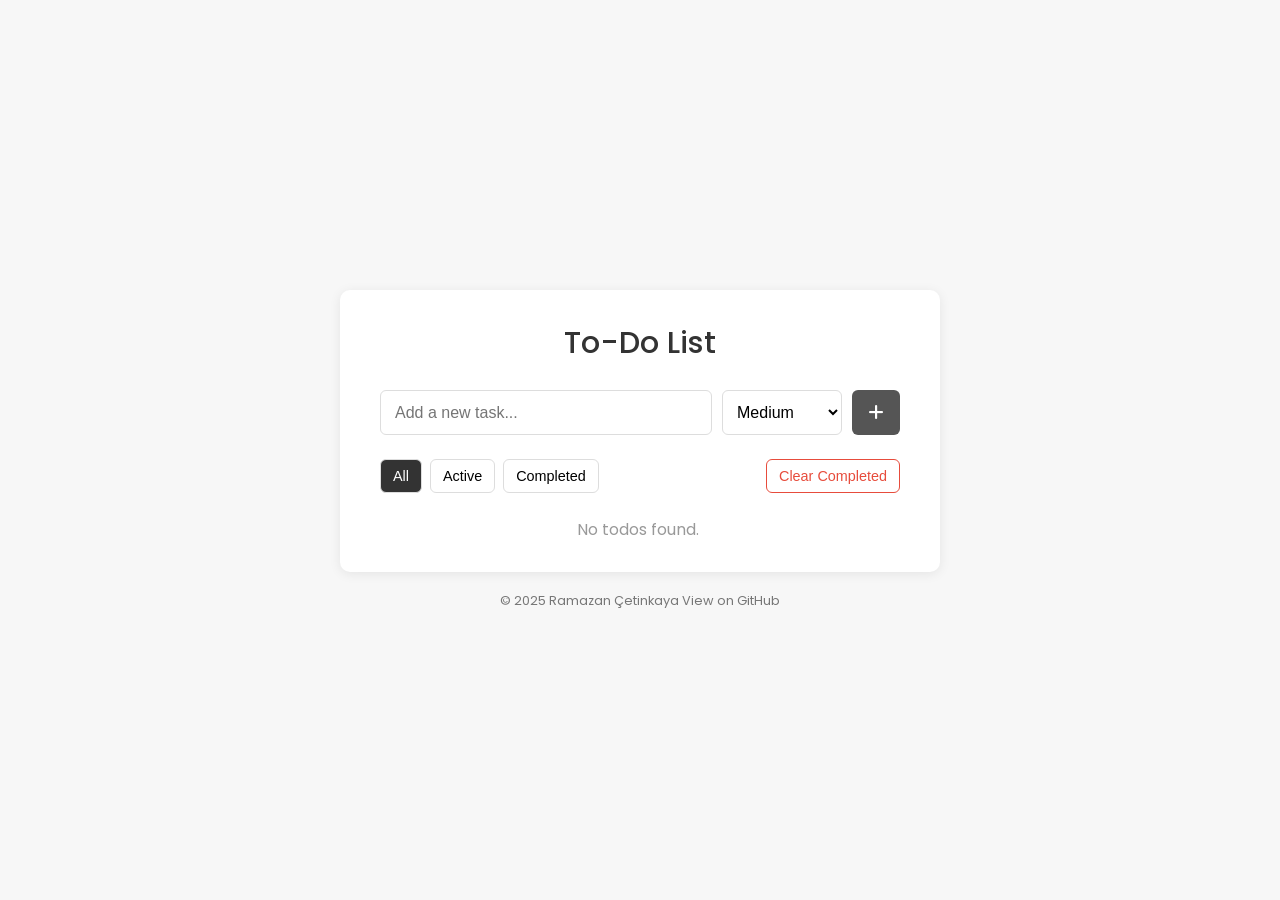
==== index.html @ f0a017ed "refactor: modularize project structure" ====
<!DOCTYPE html>
<html lang="en">
<head>
  <meta charset="UTF-8" />
  <meta name="viewport" content="width=device-width, initial-scale=1.0" />
  <title>To-Do List</title>
  <!-- FontAwesome Icons -->
  <link rel="stylesheet" href="https://cdnjs.cloudflare.com/ajax/libs/font-awesome/6.7.2/css/all.min.css" 
    integrity="sha512-Evv84Mr4kqVGRNSgIGL/F/aIDqQb7xQ2vcrdIwxfjThSH8CSR7PBEakCr51Ck+w+/U6swU2Im1vVX0SVk9ABhg==" 
    crossorigin="anonymous" referrerpolicy="no-referrer" />
  <!-- Google Fonts: Poppins -->
  <link rel="preconnect" href="https://fonts.googleapis.com">
  <link rel="preconnect" href="https://fonts.gstatic.com" crossorigin>
  <link href="https://fonts.googleapis.com/css2?family=Poppins:wght@400;500&display=swap" rel="stylesheet">
  <!-- Modular CSS -->
  <link rel="stylesheet" href="css/style.css">
</head>
<body>
  <!-- Main Application Container -->
  <div class="todo-container">
    <h1>To-Do List</h1>
    <!-- Input Section -->
    <div class="input-section">
      <input type="text" id="todoInput" placeholder="Add a new task..." />
      <select id="todoPriority">
        <option value="low">Low</option>
        <option value="medium" selected>Medium</option>
        <option value="high">High</option>
      </select>
      <button id="addTodoBtn"><i class="fas fa-plus"></i></button>
    </div>
    <!-- Filters Section -->
    <div class="filters">
      <div class="filter-btns">
        <button data-filter="all" class="active">All</button>
        <button data-filter="active">Active</button>
        <button data-filter="completed">Completed</button>
      </div>
      <button class="clear-btn" id="clearCompletedBtn">Clear Completed</button>
    </div>
    <!-- Todo List -->
    <ul class="todo-list" id="todoList">
      <!-- Todos are dynamically injected here -->
    </ul>
  </div>

  <!-- Edit Modal -->
  <div class="modal" id="editModal">
    <div class="modal-content">
      <h2>Edit Todo</h2>
      <input type="text" id="editTodoInput" placeholder="Edit todo..." />
      <div class="modal-actions">
        <button class="cancel-btn" id="cancelEditBtn">Cancel</button>
        <button class="save-btn" id="saveEditBtn">Save</button>
      </div>
    </div>
  </div>

  <!-- Toast Container -->
  <div class="toast-container" id="toastContainer"></div>

  <!-- Footer -->
  <footer>
    &copy; 2025 Ramazan Çetinkaya <a href="https://github.com/ramazancetinkaya/simple-todolist" target="_blank">View on GitHub</a>
  </footer>

  <!-- Modular JS -->
  <script type="module" src="js/app.js"></script>
</body>
</html>
---- css/style.css ----
/* ============================================
   Global Reset and Base Styles
============================================ */
* { margin: 0; padding: 0; box-sizing: border-box; }
html { scroll-behavior: smooth; }
body {
  font-family: 'Poppins', sans-serif;
  background: #f7f7f7;
  color: #333;
  min-height: 100vh;
  display: flex;
  flex-direction: column;
  align-items: center;
  justify-content: center;
  padding: 20px;
}

/* ============================================
   Main Container Styles
============================================ */
.todo-container {
  background: #fff;
  width: 100%;
  max-width: 600px;
  border-radius: 10px;
  box-shadow: 0 2px 12px rgba(0,0,0,0.08);
  padding: 30px 40px;
  transition: box-shadow 0.3s ease;
}
.todo-container:hover { box-shadow: 0 4px 16px rgba(0,0,0,0.1); }
h1 {
  text-align: center;
  margin-bottom: 24px;
  font-size: 1.9rem;
  font-weight: 500;
}

/* ============================================
   Input Section Styles
============================================ */
.input-section {
  display: flex;
  flex-wrap: wrap;
  gap: 10px;
  margin-bottom: 24px;
}
/* Todo text input */
.input-section input[type="text"] {
  flex: 1 1 280px;
  padding: 12px 14px;
  font-size: 1rem;
  border: 1px solid #ddd;
  border-radius: 6px;
  transition: border-color 0.3s;
}
.input-section input[type="text"]:focus {
  outline: none;
  border-color: #555;
}
/* Priority selection dropdown */
.input-section select {
  flex: 0 0 120px;
  padding: 12px 10px;
  font-size: 1rem;
  border: 1px solid #ddd;
  border-radius: 6px;
  background: #fff;
  transition: border-color 0.3s;
}
.input-section select:focus {
  outline: none;
  border-color: #555;
}
/* Add Todo Button */
.input-section button {
  flex: 0 0 auto;
  background: #555;
  border: none;
  color: #fff;
  padding: 0 16px;
  font-size: 1.1rem;
  border-radius: 6px;
  cursor: pointer;
  transition: background 0.3s, transform 0.2s;
}
.input-section button:hover {
  background: #333;
  transform: scale(1.04);
}

/* ============================================
   Filter Section Styles
============================================ */
.filters {
  display: flex;
  justify-content: space-between;
  align-items: center;
  flex-wrap: wrap;
  gap: 10px;
  margin-bottom: 24px;
}
.filter-btns {
  display: flex;
  gap: 8px;
  flex-wrap: wrap;
}
.filter-btns button,
.clear-btn {
  padding: 8px 12px;
  font-size: 0.9rem;
  border: 1px solid #ddd;
  border-radius: 6px;
  background: #fff;
  cursor: pointer;
  transition: background 0.3s, color 0.3s;
}
.filter-btns button.active,
.filter-btns button:hover {
  background: #333;
  color: #fff;
}
.clear-btn {
  border-color: #e74c3c;
  color: #e74c3c;
}
.clear-btn:hover {
  background: #e74c3c;
  color: #fff;
}

/* ============================================
   Todo List Styles
============================================ */
.todo-list {
  list-style: none;
  max-height: 400px;
  overflow-y: auto;
  padding-right: 4px;
}
.todo-item {
  display: flex;
  align-items: center;
  justify-content: space-between;
  padding: 12px;
  border-bottom: 1px solid #f1f1f1;
  transition: background 0.3s;
}
.todo-item:last-child { border-bottom: none; }
.todo-item:hover { background: #f9f9f9; }
.todo-text {
  display: flex;
  align-items: center;
  gap: 10px;
  flex: 1;
  font-size: 1rem;
  word-break: break-word;
}
.todo-text.completed span {
  text-decoration: line-through;
  color: #aaa;
}

/* ============================================
   Priority Indicator Styles
============================================ */
.priority-indicator {
  width: 10px;
  height: 10px;
  border-radius: 50%;
  display: inline-block;
  flex-shrink: 0;
  cursor: pointer;
}
.priority-low { background: #4caf50; }
.priority-medium { background: #ff9800; }
.priority-high { background: #e74c3c; }

/* ============================================
   Todo Actions Styles
============================================ */
.todo-actions button {
  background: transparent;
  border: none;
  cursor: pointer;
  font-size: 1rem;
  margin-left: 8px;
  transition: color 0.3s;
}
.todo-actions button:hover { color: #333; }

/* ============================================
   Modal Styles
============================================ */
.modal {
  position: fixed;
  top: 0;
  left: 0;
  width: 100vw;
  height: 100vh;
  background: rgba(0,0,0,0.4);
  display: none;
  justify-content: center;
  align-items: center;
  padding: 20px;
  z-index: 1000;
}
.modal.active { display: flex; }
.modal-content {
  background: #fff;
  border-radius: 6px;
  padding: 24px;
  width: 100%;
  max-width: 400px;
  box-shadow: 0 2px 12px rgba(0,0,0,0.1);
  animation: fadeIn 0.3s ease;
}
@keyframes fadeIn {
  from { opacity: 0; transform: translateY(-10px); }
  to { opacity: 1; transform: translateY(0); }
}
.modal-content h2 {
  text-align: center;
  margin-bottom: 16px;
  font-size: 1.5rem;
}
.modal-content input[type="text"] {
  width: 100%;
  padding: 10px 12px;
  font-size: 1rem;
  border: 1px solid #ddd;
  border-radius: 6px;
  margin-bottom: 16px;
  transition: border-color 0.3s;
}
.modal-content input[type="text"]:focus {
  outline: none;
  border-color: #555;
}
.modal-actions { text-align: right; }
.modal-actions button {
  padding: 8px 12px;
  font-size: 0.9rem;
  border: none;
  border-radius: 6px;
  cursor: pointer;
  margin-left: 8px;
  transition: background 0.3s;
}
.modal-actions .save-btn { background: #333; color: #fff; }
.modal-actions .save-btn:hover { background: #555; }
.modal-actions .cancel-btn { background: #f1f1f1; color: #333; }
.modal-actions .cancel-btn:hover { background: #e1e1e1; }

/* ============================================
   Toast Notification Styles
============================================ */
.toast-container {
  position: fixed;
  bottom: 20px;
  right: 20px;
  z-index: 1100;
  max-width: calc(100% - 40px); /* Ensure toast does not overflow on small screens */
}
.toast {
  background: #333;
  color: #fff;
  padding: 10px 14px;
  border-radius: 6px;
  margin-top: 8px;
  font-size: 0.9rem;
  opacity: 0;
  animation: toastIn 0.4s forwards, toastOut 0.4s forwards 3s;
  word-wrap: break-word;
}
@keyframes toastIn {
  from { opacity: 0; transform: translateY(20px); }
  to { opacity: 1; transform: translateY(0); }
}
@keyframes toastOut {
  from { opacity: 1; }
  to { opacity: 0; }
}

/* ============================================
   Footer Styles
============================================ */
footer {
  margin-top: 20px;
  text-align: center;
  font-size: 0.8rem;
  color: #777;
}
footer a {
  color: #777;
  text-decoration: none;
  transition: color 0.3s;
}
footer a:hover { color: #333; }

/* ============================================
   Responsive Layout Adjustments
============================================ */
@media (max-width: 768px) {
  .todo-container { padding: 25px 30px; }
  h1 { font-size: 1.8rem; }
  .input-section input[type="text"],
  .input-section select { font-size: 0.95rem; }
  .input-section button { font-size: 1rem; }
}
@media (max-width: 480px) {
  .filters { flex-direction: column; }
  .filter-btns { justify-content: center; }
  .clear-btn { width: 100%; }
}
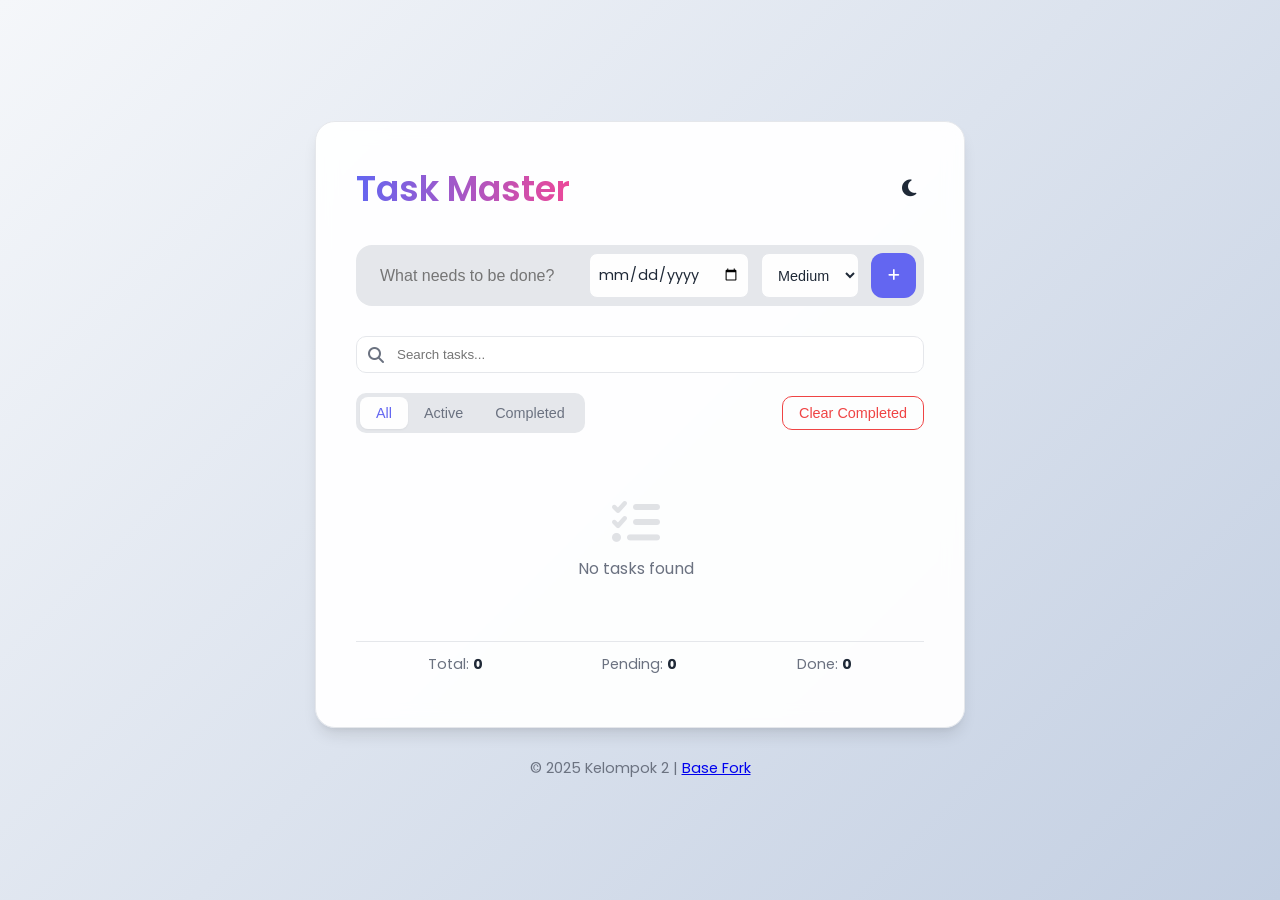
==== commit 62ea3e06: "feat: add due dates, priority labels, task filtering, and persistent dashboard statistics with respo" ====
--- a/index.html
+++ b/index.html
@@ -1,34 +1,46 @@
 <!DOCTYPE html>
-<html lang="en">
+<html lang="en" data-theme="light">
 <head>
   <meta charset="UTF-8" />
   <meta name="viewport" content="width=device-width, initial-scale=1.0" />
-  <title>To-Do List</title>
+  <title>Premium To-Do List | Kelompok 2</title>
   <!-- FontAwesome Icons -->
-  <link rel="stylesheet" href="https://cdnjs.cloudflare.com/ajax/libs/font-awesome/6.7.2/css/all.min.css" 
-    integrity="sha512-Evv84Mr4kqVGRNSgIGL/F/aIDqQb7xQ2vcrdIwxfjThSH8CSR7PBEakCr51Ck+w+/U6swU2Im1vVX0SVk9ABhg==" 
-    crossorigin="anonymous" referrerpolicy="no-referrer" />
+  <link rel="stylesheet" href="https://cdnjs.cloudflare.com/ajax/libs/font-awesome/6.7.2/css/all.min.css" />
   <!-- Google Fonts: Poppins -->
   <link rel="preconnect" href="https://fonts.googleapis.com">
   <link rel="preconnect" href="https://fonts.gstatic.com" crossorigin>
-  <link href="https://fonts.googleapis.com/css2?family=Poppins:wght@400;500&display=swap" rel="stylesheet">
+  <link href="https://fonts.googleapis.com/css2?family=Poppins:wght@400;500;600&display=swap" rel="stylesheet">
   <!-- Modular CSS -->
   <link rel="stylesheet" href="css/style.css">
 </head>
 <body>
   <!-- Main Application Container -->
   <div class="todo-container">
-    <h1>To-Do List</h1>
+    <header>
+      <h1>Task Master</h1>
+      <button class="theme-toggle" id="themeToggle" title="Toggle Dark Mode">
+        <i class="fas fa-moon"></i>
+      </button>
+    </header>
+
     <!-- Input Section -->
     <div class="input-section">
-      <input type="text" id="todoInput" placeholder="Add a new task..." />
+      <input type="text" id="todoInput" placeholder="What needs to be done?" />
+      <input type="date" id="todoDate" title="Due Date" />
       <select id="todoPriority">
         <option value="low">Low</option>
         <option value="medium" selected>Medium</option>
         <option value="high">High</option>
       </select>
-      <button id="addTodoBtn"><i class="fas fa-plus"></i></button>
+      <button id="addTodoBtn" title="Add Task"><i class="fas fa-plus"></i></button>
     </div>
+
+    <!-- Search Bar -->
+    <div class="search-container">
+      <i class="fas fa-search"></i>
+      <input type="text" id="searchInput" placeholder="Search tasks..." />
+    </div>
+
     <!-- Filters Section -->
     <div class="filters">
       <div class="filter-btns">
@@ -38,20 +50,34 @@
       </div>
       <button class="clear-btn" id="clearCompletedBtn">Clear Completed</button>
     </div>
+
     <!-- Todo List -->
     <ul class="todo-list" id="todoList">
       <!-- Todos are dynamically injected here -->
     </ul>
+
+    <!-- Stats Bar -->
+    <div class="stats-bar" id="statsBar">
+      <div class="stats-item">Total: <b id="totalTasks">0</b></div>
+      <div class="stats-item">Pending: <b id="pendingTasks">0</b></div>
+      <div class="stats-item">Done: <b id="doneTasks">0</b></div>
+    </div>
   </div>
 
   <!-- Edit Modal -->
   <div class="modal" id="editModal">
     <div class="modal-content">
-      <h2>Edit Todo</h2>
+      <h2>Edit Task</h2>
       <input type="text" id="editTodoInput" placeholder="Edit todo..." />
+      <input type="date" id="editTodoDate" />
+      <select id="editTodoPriority">
+        <option value="low">Low</option>
+        <option value="medium">Medium</option>
+        <option value="high">High</option>
+      </select>
       <div class="modal-actions">
         <button class="cancel-btn" id="cancelEditBtn">Cancel</button>
-        <button class="save-btn" id="saveEditBtn">Save</button>
+        <button class="save-btn" id="saveEditBtn">Update</button>
       </div>
     </div>
   </div>
@@ -61,7 +87,7 @@
 
   <!-- Footer -->
   <footer>
-    &copy; 2025 Ramazan Çetinkaya <a href="https://github.com/ramazancetinkaya/simple-todolist" target="_blank">View on GitHub</a>
+    &copy; 2025 Kelompok 2 | <a href="https://github.com/ramazancetinkaya/simple-todolist" target="_blank">Base Fork</a>
   </footer>
 
   <!-- Modular JS -->
--- a/css/style.css
+++ b/css/style.css
@@ -1,131 +1,243 @@
+/* ============================================
+   Design System & Variables
+============================================ */
+:root {
+  --primary: #6366f1;
+  --primary-hover: #4f46e5;
+  --bg-gradient: linear-gradient(135deg, #f5f7fa 0%, #c3cfe2 100%);
+  --card-bg: rgba(255, 255, 255, 0.95);
+  --text-main: #1f2937;
+  --text-muted: #6b7280;
+  --border-color: #e5e7eb;
+  
+  --priority-low: #10b981;
+  --priority-medium: #f59e0b;
+  --priority-high: #ef4444;
+  
+  --shadow-sm: 0 1px 2px 0 rgba(0, 0, 0, 0.05);
+  --shadow-md: 0 4px 6px -1px rgba(0, 0, 0, 0.1), 0 2px 4px -1px rgba(0, 0, 0, 0.06);
+  --shadow-lg: 0 10px 15px -3px rgba(0, 0, 0, 0.1), 0 4px 6px -2px rgba(0, 0, 0, 0.05);
+  
+  --radius: 12px;
+  --transition: all 0.3s cubic-bezier(0.4, 0, 0.2, 1);
+}
+
+[data-theme="dark"] {
+  --primary: #818cf8;
+  --primary-hover: #6366f1;
+  --bg-gradient: linear-gradient(135deg, #111827 0%, #1f2937 100%);
+  --card-bg: rgba(31, 41, 55, 0.95);
+  --text-main: #f9fafb;
+  --text-muted: #9ca3af;
+  --border-color: #374151;
+  --shadow-md: 0 4px 6px -1px rgba(0, 0, 0, 0.3);
+}
+
 /* ============================================
    Global Reset and Base Styles
 ============================================ */
-* { margin: 0; padding: 0; box-sizing: border-box; }
-html { scroll-behavior: smooth; }
+* { 
+  margin: 0; 
+  padding: 0; 
+  box-sizing: border-box; 
+}
+
+html { 
+  scroll-behavior: smooth; 
+}
+
 body {
   font-family: 'Poppins', sans-serif;
-  background: #f7f7f7;
-  color: #333;
+  background: var(--bg-gradient);
+  color: var(--text-main);
   min-height: 100vh;
   display: flex;
   flex-direction: column;
   align-items: center;
   justify-content: center;
   padding: 20px;
+  transition: var(--transition);
 }
 
 /* ============================================
    Main Container Styles
 ============================================ */
 .todo-container {
-  background: #fff;
+  background: var(--card-bg);
+  backdrop-filter: blur(10px);
   width: 100%;
-  max-width: 600px;
-  border-radius: 10px;
-  box-shadow: 0 2px 12px rgba(0,0,0,0.08);
-  padding: 30px 40px;
-  transition: box-shadow 0.3s ease;
-}
-.todo-container:hover { box-shadow: 0 4px 16px rgba(0,0,0,0.1); }
+  max-width: 650px;
+  border-radius: 20px;
+  box-shadow: var(--shadow-lg);
+  padding: 40px;
+  transition: var(--transition);
+  border: 1px solid var(--border-color);
+}
+
+header {
+  display: flex;
+  justify-content: space-between;
+  align-items: center;
+  margin-bottom: 30px;
+}
+
 h1 {
-  text-align: center;
-  margin-bottom: 24px;
-  font-size: 1.9rem;
+  font-size: 2.2rem;
+  font-weight: 600;
+  background: linear-gradient(to right, var(--primary), #ec4899);
+  -webkit-background-clip: text;
+  background-clip: text;
+  -webkit-text-fill-color: transparent;
+}
+
+/* Theme Toggle */
+.theme-toggle {
+  background: transparent;
+  border: none;
+  color: var(--text-main);
+  cursor: pointer;
+  font-size: 1.2rem;
+  padding: 8px;
+  border-radius: 50%;
+  transition: var(--transition);
+}
+.theme-toggle:hover { background: var(--border-color); }
+
+/* ============================================
+   Input Section Styles
+============================================ */
+.input-section {
+  display: grid;
+  grid-template-columns: 1fr auto auto auto;
+  gap: 12px;
+  margin-bottom: 30px;
+  background: var(--border-color);
+  padding: 8px;
+  border-radius: 16px;
+}
+
+.input-section input[type="text"] {
+  background: transparent;
+  border: none;
+  padding: 12px 16px;
+  font-size: 1rem;
+  color: var(--text-main);
+  width: 100%;
+}
+
+.input-section input[type="text"]:focus { outline: none; }
+
+.input-section input[type="date"] {
+  background: var(--card-bg);
+  border: 1px solid var(--border-color);
+  border-radius: 8px;
+  padding: 8px;
+  font-family: inherit;
+  font-size: 0.9rem;
+  color: var(--text-main);
+}
+
+.input-section select {
+  background: var(--card-bg);
+  border: 1px solid var(--border-color);
+  border-radius: 8px;
+  padding: 8px 12px;
+  font-size: 0.9rem;
+  cursor: pointer;
+  color: var(--text-main);
+}
+
+#addTodoBtn {
+  background: var(--primary);
+  color: white;
+  border: none;
+  width: 45px;
+  height: 45px;
+  border-radius: 12px;
+  cursor: pointer;
+  transition: var(--transition);
+  display: flex;
+  align-items: center;
+  justify-content: center;
+}
+
+#addTodoBtn:hover {
+  background: var(--primary-hover);
+  transform: translateY(-2px);
+  box-shadow: 0 4px 12px rgba(99, 102, 241, 0.4);
+}
+
+/* Search Bar */
+.search-container {
+  margin-bottom: 20px;
+  position: relative;
+}
+.search-container i {
+  position: absolute;
+  left: 12px;
+  top: 50%;
+  transform: translateY(-50%);
+  color: var(--text-muted);
+}
+#searchInput {
+  width: 100%;
+  padding: 10px 10px 10px 40px;
+  border-radius: 10px;
+  border: 1px solid var(--border-color);
+  background: var(--card-bg);
+  color: var(--text-main);
+}
+
+/* ============================================
+   Filter Section Styles
+============================================ */
+.filters {
+  display: flex;
+  justify-content: space-between;
+  align-items: center;
+  margin-bottom: 25px;
+  gap: 15px;
+}
+
+.filter-btns {
+  display: flex;
+  background: var(--border-color);
+  padding: 4px;
+  border-radius: 10px;
+}
+
+.filter-btns button {
+  border: none;
+  padding: 8px 16px;
+  border-radius: 8px;
+  background: transparent;
+  color: var(--text-muted);
+  cursor: pointer;
+  font-size: 0.9rem;
   font-weight: 500;
-}
-
-/* ============================================
-   Input Section Styles
-============================================ */
-.input-section {
-  display: flex;
-  flex-wrap: wrap;
-  gap: 10px;
-  margin-bottom: 24px;
-}
-/* Todo text input */
-.input-section input[type="text"] {
-  flex: 1 1 280px;
-  padding: 12px 14px;
-  font-size: 1rem;
-  border: 1px solid #ddd;
-  border-radius: 6px;
-  transition: border-color 0.3s;
-}
-.input-section input[type="text"]:focus {
-  outline: none;
-  border-color: #555;
-}
-/* Priority selection dropdown */
-.input-section select {
-  flex: 0 0 120px;
-  padding: 12px 10px;
-  font-size: 1rem;
-  border: 1px solid #ddd;
-  border-radius: 6px;
-  background: #fff;
-  transition: border-color 0.3s;
-}
-.input-section select:focus {
-  outline: none;
-  border-color: #555;
-}
-/* Add Todo Button */
-.input-section button {
-  flex: 0 0 auto;
-  background: #555;
-  border: none;
-  color: #fff;
-  padding: 0 16px;
-  font-size: 1.1rem;
-  border-radius: 6px;
-  cursor: pointer;
-  transition: background 0.3s, transform 0.2s;
-}
-.input-section button:hover {
-  background: #333;
-  transform: scale(1.04);
-}
-
-/* ============================================
-   Filter Section Styles
-============================================ */
-.filters {
-  display: flex;
-  justify-content: space-between;
-  align-items: center;
-  flex-wrap: wrap;
-  gap: 10px;
-  margin-bottom: 24px;
-}
-.filter-btns {
-  display: flex;
-  gap: 8px;
-  flex-wrap: wrap;
-}
-.filter-btns button,
+  transition: var(--transition);
+}
+
+.filter-btns button.active {
+  background: var(--card-bg);
+  color: var(--primary);
+  box-shadow: var(--shadow-sm);
+}
+
 .clear-btn {
-  padding: 8px 12px;
-  font-size: 0.9rem;
-  border: 1px solid #ddd;
-  border-radius: 6px;
-  background: #fff;
-  cursor: pointer;
-  transition: background 0.3s, color 0.3s;
-}
-.filter-btns button.active,
-.filter-btns button:hover {
-  background: #333;
-  color: #fff;
-}
-.clear-btn {
-  border-color: #e74c3c;
-  color: #e74c3c;
-}
+  background: transparent;
+  border: 1px solid #ef4444;
+  color: #ef4444;
+  padding: 8px 16px;
+  border-radius: 10px;
+  cursor: pointer;
+  font-size: 0.9rem;
+  transition: var(--transition);
+}
+
 .clear-btn:hover {
-  background: #e74c3c;
-  color: #fff;
+  background: #ef4444;
+  color: white;
 }
 
 /* ============================================
@@ -133,182 +245,183 @@
 ============================================ */
 .todo-list {
   list-style: none;
-  max-height: 400px;
+  max-height: 450px;
   overflow-y: auto;
-  padding-right: 4px;
-}
+  padding-right: 8px;
+}
+
+/* Scrollbar Styles */
+.todo-list::-webkit-scrollbar { width: 6px; }
+.todo-list::-webkit-scrollbar-track { background: transparent; }
+.todo-list::-webkit-scrollbar-thumb {
+  background: var(--border-color);
+  border-radius: 10px;
+}
+
 .todo-item {
-  display: flex;
-  align-items: center;
-  justify-content: space-between;
-  padding: 12px;
-  border-bottom: 1px solid #f1f1f1;
-  transition: background 0.3s;
-}
-.todo-item:last-child { border-bottom: none; }
-.todo-item:hover { background: #f9f9f9; }
+  background: var(--card-bg);
+  border: 1px solid var(--border-color);
+  border-radius: 12px;
+  margin-bottom: 12px;
+  padding: 16px;
+  display: flex;
+  align-items: center;
+  gap: 15px;
+  animation: slideIn 0.4s ease-out forwards;
+  transition: var(--transition);
+}
+
+@keyframes slideIn {
+  from { opacity: 0; transform: translateY(10px); }
+  to { opacity: 1; transform: translateY(0); }
+}
+
+.todo-item:hover {
+  transform: scale(1.01);
+  box-shadow: var(--shadow-md);
+  border-color: var(--primary);
+}
+
 .todo-text {
-  display: flex;
-  align-items: center;
-  gap: 10px;
   flex: 1;
+  display: flex;
+  flex-direction: column;
+  gap: 4px;
+}
+
+.todo-text span {
   font-size: 1rem;
-  word-break: break-word;
-}
+  font-weight: 500;
+}
+
 .todo-text.completed span {
   text-decoration: line-through;
-  color: #aaa;
-}
-
-/* ============================================
-   Priority Indicator Styles
-============================================ */
-.priority-indicator {
-  width: 10px;
-  height: 10px;
-  border-radius: 50%;
-  display: inline-block;
-  flex-shrink: 0;
-  cursor: pointer;
-}
-.priority-low { background: #4caf50; }
-.priority-medium { background: #ff9800; }
-.priority-high { background: #e74c3c; }
-
-/* ============================================
-   Todo Actions Styles
-============================================ */
+  color: var(--text-muted);
+}
+
+.todo-meta {
+  display: flex;
+  align-items: center;
+  gap: 12px;
+  font-size: 0.8rem;
+  color: var(--text-muted);
+}
+
+.due-date {
+  display: flex;
+  align-items: center;
+  gap: 4px;
+}
+.due-date.overdue { color: #ef4444; font-weight: 600; }
+
+.priority-badge {
+  padding: 2px 8px;
+  border-radius: 6px;
+  text-transform: capitalize;
+  font-weight: 600;
+  font-size: 0.75rem;
+}
+.badge-low { background: rgba(16, 185, 129, 0.15); color: #10b981; }
+.badge-medium { background: rgba(245, 158, 11, 0.15); color: #f59e0b; }
+.badge-high { background: rgba(239, 68, 68, 0.15); color: #ef4444; }
+
+.todo-actions {
+  display: flex;
+  gap: 8px;
+}
+
 .todo-actions button {
-  background: transparent;
+  background: var(--border-color);
   border: none;
-  cursor: pointer;
-  font-size: 1rem;
-  margin-left: 8px;
-  transition: color 0.3s;
-}
-.todo-actions button:hover { color: #333; }
+  width: 32px;
+  height: 32px;
+  border-radius: 8px;
+  cursor: pointer;
+  color: var(--text-muted);
+  transition: var(--transition);
+}
+
+.todo-actions .edit-btn:hover { background: var(--primary); color: white; }
+.todo-actions .delete-btn:hover { background: #ef4444; color: white; }
+
+/* Stats Bar */
+.stats-bar {
+  margin-top: 20px;
+  padding: 12px;
+  border-top: 1px solid var(--border-color);
+  display: flex;
+  justify-content: space-around;
+  font-size: 0.9rem;
+  color: var(--text-muted);
+}
+.stats-item b { color: var(--text-main); }
 
 /* ============================================
    Modal Styles
 ============================================ */
 .modal {
   position: fixed;
-  top: 0;
-  left: 0;
-  width: 100vw;
-  height: 100vh;
-  background: rgba(0,0,0,0.4);
+  inset: 0;
+  background: rgba(0, 0, 0, 0.5);
+  backdrop-filter: blur(4px);
   display: none;
-  justify-content: center;
-  align-items: center;
+  place-items: center;
+  z-index: 1000;
   padding: 20px;
-  z-index: 1000;
-}
-.modal.active { display: flex; }
+}
+.modal.active { display: grid; }
 .modal-content {
-  background: #fff;
-  border-radius: 6px;
-  padding: 24px;
+  background: var(--card-bg);
+  border: 1px solid var(--border-color);
+  border-radius: 20px;
+  padding: 30px;
   width: 100%;
   max-width: 400px;
-  box-shadow: 0 2px 12px rgba(0,0,0,0.1);
-  animation: fadeIn 0.3s ease;
-}
-@keyframes fadeIn {
-  from { opacity: 0; transform: translateY(-10px); }
-  to { opacity: 1; transform: translateY(0); }
-}
-.modal-content h2 {
-  text-align: center;
-  margin-bottom: 16px;
-  font-size: 1.5rem;
-}
-.modal-content input[type="text"] {
+  box-shadow: var(--shadow-lg);
+}
+
+.modal-content h2 { margin-bottom: 20px; text-align: center; }
+
+.modal-content input, .modal-content select {
   width: 100%;
-  padding: 10px 12px;
-  font-size: 1rem;
-  border: 1px solid #ddd;
-  border-radius: 6px;
-  margin-bottom: 16px;
-  transition: border-color 0.3s;
-}
-.modal-content input[type="text"]:focus {
-  outline: none;
-  border-color: #555;
-}
-.modal-actions { text-align: right; }
+  padding: 12px;
+  border-radius: 10px;
+  border: 1px solid var(--border-color);
+  margin-bottom: 15px;
+  background: var(--card-bg);
+  color: var(--text-main);
+}
+
+.modal-actions {
+  display: flex;
+  gap: 10px;
+  justify-content: flex-end;
+}
 .modal-actions button {
-  padding: 8px 12px;
-  font-size: 0.9rem;
-  border: none;
-  border-radius: 6px;
-  cursor: pointer;
-  margin-left: 8px;
-  transition: background 0.3s;
-}
-.modal-actions .save-btn { background: #333; color: #fff; }
-.modal-actions .save-btn:hover { background: #555; }
-.modal-actions .cancel-btn { background: #f1f1f1; color: #333; }
-.modal-actions .cancel-btn:hover { background: #e1e1e1; }
-
-/* ============================================
-   Toast Notification Styles
-============================================ */
-.toast-container {
-  position: fixed;
-  bottom: 20px;
-  right: 20px;
-  z-index: 1100;
-  max-width: calc(100% - 40px); /* Ensure toast does not overflow on small screens */
-}
-.toast {
-  background: #333;
-  color: #fff;
-  padding: 10px 14px;
-  border-radius: 6px;
-  margin-top: 8px;
-  font-size: 0.9rem;
-  opacity: 0;
-  animation: toastIn 0.4s forwards, toastOut 0.4s forwards 3s;
-  word-wrap: break-word;
-}
-@keyframes toastIn {
-  from { opacity: 0; transform: translateY(20px); }
-  to { opacity: 1; transform: translateY(0); }
-}
-@keyframes toastOut {
-  from { opacity: 1; }
-  to { opacity: 0; }
-}
-
-/* ============================================
-   Footer Styles
-============================================ */
+  padding: 10px 20px;
+  border-radius: 10px;
+  font-weight: 500;
+  cursor: pointer;
+  transition: var(--transition);
+}
+.save-btn { background: var(--primary); color: white; border: none; }
+.cancel-btn { background: var(--border-color); color: var(--text-main); border: none; }
+
+/* Footer */
 footer {
-  margin-top: 20px;
-  text-align: center;
-  font-size: 0.8rem;
-  color: #777;
-}
-footer a {
-  color: #777;
-  text-decoration: none;
-  transition: color 0.3s;
-}
-footer a:hover { color: #333; }
-
-/* ============================================
-   Responsive Layout Adjustments
-============================================ */
-@media (max-width: 768px) {
-  .todo-container { padding: 25px 30px; }
-  h1 { font-size: 1.8rem; }
-  .input-section input[type="text"],
-  .input-section select { font-size: 0.95rem; }
-  .input-section button { font-size: 1rem; }
-}
-@media (max-width: 480px) {
-  .filters { flex-direction: column; }
+  margin-top: 30px;
+  font-size: 0.9rem;
+  color: var(--text-muted);
+}
+
+/* Responsiveness */
+@media (max-width: 640px) {
+  .input-section {
+    grid-template-columns: 1fr;
+  }
+  .filters {
+    flex-direction: column;
+    align-items: stretch;
+  }
   .filter-btns { justify-content: center; }
-  .clear-btn { width: 100%; }
-}
+}
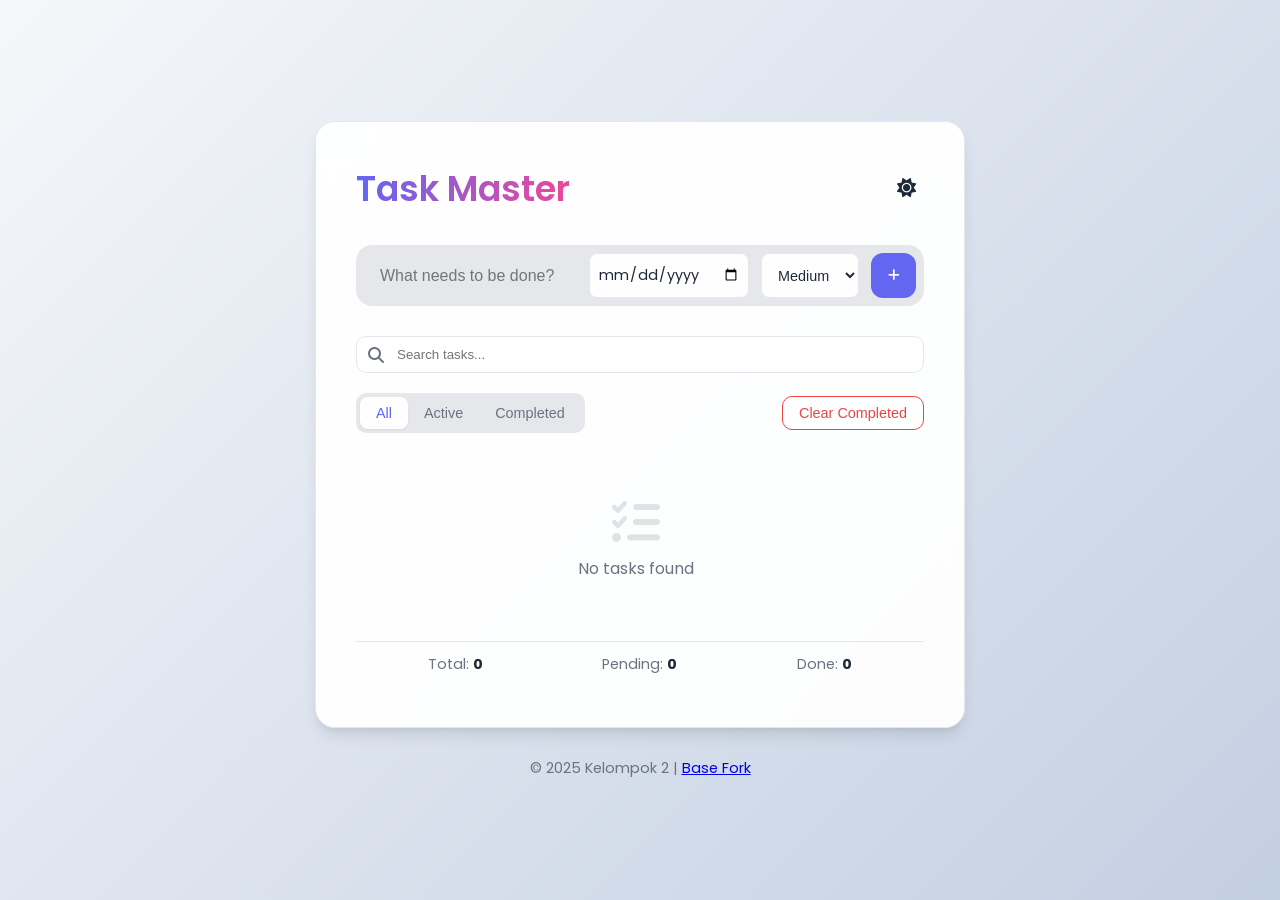
==== commit 49c37485: "fix: correct theme toggle icons to match active mode state" ====
--- a/index.html
+++ b/index.html
@@ -19,7 +19,7 @@
     <header>
       <h1>Task Master</h1>
       <button class="theme-toggle" id="themeToggle" title="Toggle Dark Mode">
-        <i class="fas fa-moon"></i>
+        <i class="fas fa-sun"></i>
       </button>
     </header>
 
